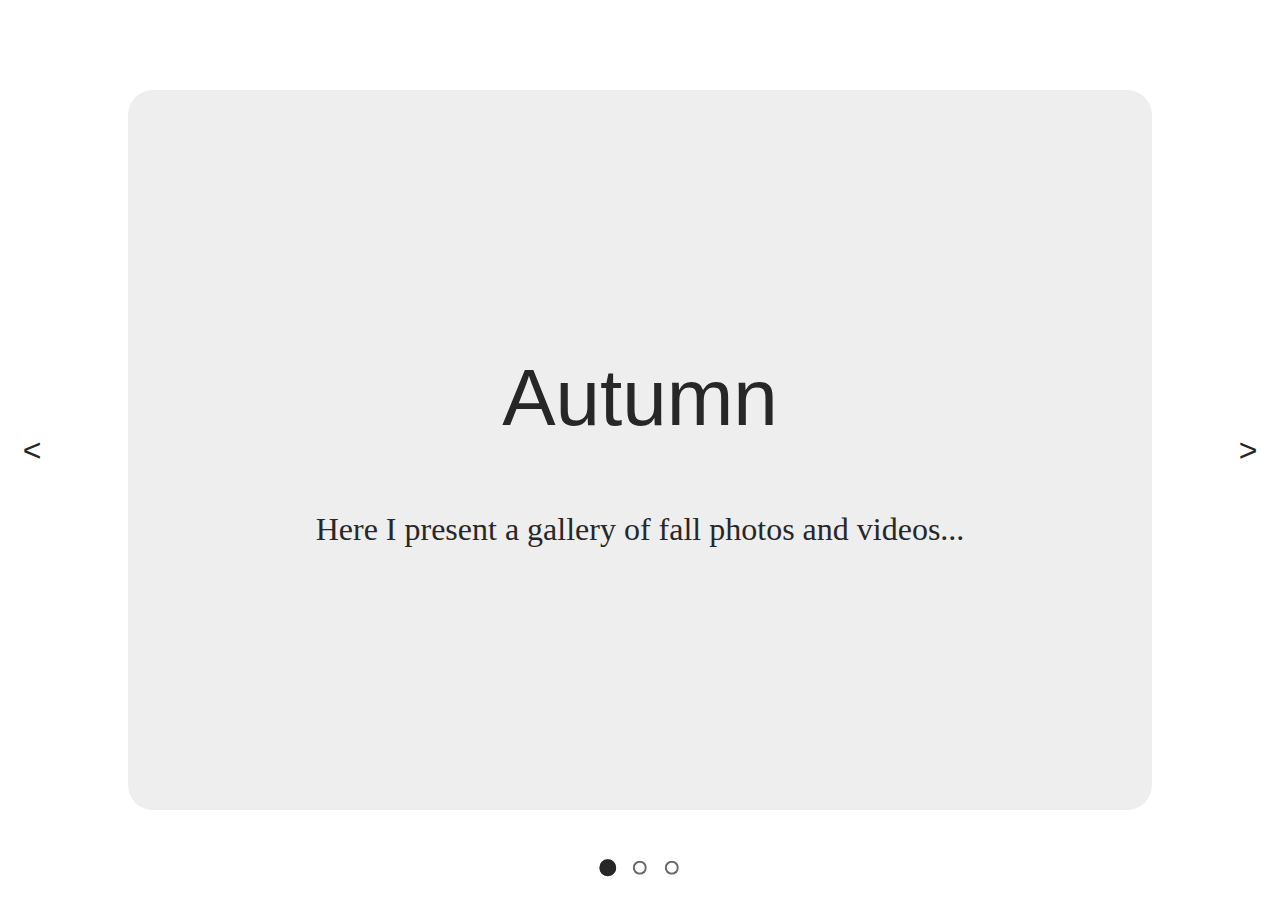
==== lab2/index.html @ cb55a5d7 "gallery-images-videos" ====
<!DOCTYPE html>
<html lang="en">
  <head>
    <meta charset="UTF-8" />
    <meta http-equiv="X-UA-Compatible" content="IE=edge" />
    <meta name="viewport" content="width=device-width, initial-scale=1.0" />
    <link rel="stylesheet" href="style.css" />
    <title>Document</title>
  </head>
  <body>

    <div class="elements-list" id="slider1">

        <article class="element">
            <h2 class="element-title">
                Autumn
            </h2>
            <div class="element-text">
                Here I present a gallery of fall photos and videos... 
            </div>
        </article>

        <article class="element">
                <img src="./media/landscape1.jpg" class="bottom">
                <h2 class="element-title bright-brown">
                    Path along the Pines
                </h2>
                <div class="element-text bright-brown">
                    Just an image of some grass and trees in autumn... 
                </div>
        </article>
            
        <article class="element">
            <video src="./media/trees.mp4" autoplay loop></video>
            <h2 class="element-title bright-red">
                Some forest shots
            </h2>
            <div class="element-text bright-red">
                Dron shots from Portland...
            </div>
        </article>

    </div>
    
    <script src="script.js"></script>
  </body>
</html>
---- lab2/style.css ----
:root {
  --border: rgba(26, 26, 26, 0.25);
}

body {
  margin: 0;
  padding: 0;
  height: 100vh;
  display: flex;
  justify-content: center;
  align-items: center;
}

.slider {
  position: relative;
  color: rgba(255, 255, 255, 0.6);
  background: #fff;
  background-size: cover;
  background-position: center center;
  display: grid;
  grid-template-columns: 4rem 1fr 4rem;
  grid-template-rows: 1fr;
  height: 675px;
  width: 1200px;
}

.slider-slides-cnt {
  grid-column: 1 / -1;
  grid-row: 1 / -1;
  display: grid;
  grid-template-columns: 1fr;
  grid-template-rows: 1fr;
}

.slider-slide {
  align-self: center;
  justify-self: center;
  grid-column: 1 / 2;
  grid-row: 1 / 2;
  display: flex;
  justify-content: center;
  align-items: center;
  flex-direction: column;
  opacity: 0;
  z-index: 0;
  background-color: #eee;
  position: relative;
  height: 80vh;
  width: 80vw;
  max-width: 1700px;
  border-radius: 25px;
  overflow: hidden;
}

.slider-slide-active {
  opacity: 1;
  z-index: 1;
}

.slider .element-title {
  color: rgb(39, 39, 39);
  position: relative;
  opacity: 0;
  font-size: 5rem;
  font-weight: normal;
  margin-top: 0;
  text-align: center;
  font-family: "Roboto Condensed", sans-serif;
}
.slider .element-text {
  color: rgb(39, 39, 39);
  position: relative;
  opacity: 0;
  font-size: 2rem;
  padding-left: 4rem;
  padding-right: 4rem;
  text-align: center;
}

/* animacja */
.slider-slide {
  opacity: 0;
  transition: 0.4s opacity;
}
.slider-slide-active {
  opacity: 1;
}
.slider .element-title {
  left: -3rem;
  opacity: 0;
  transition: 1s left, 1s opacity;
}
.slider .element-text {
  left: -3rem;
  opacity: 0;
  transition: 1s 0.5s left, 1s 0.5s opacity;
}
.slider-slide-active .element-title {
  left: 0;
  opacity: 1;
}
.slider-slide-active .element-text {
  left: 0;
  opacity: 1;
}
.slider-nav {
  grid-column: 1 / -1;
  grid-row: 1 / -1;
  display: grid;
  grid-template-columns: 4rem 1fr 4rem;
  grid-template-rows: 1fr;
}

.slider-button-prev,
.slider-button-next {
  background-color: transparent;
  grid-column: 1 / 2;
  grid-row: 1 / 2;
  cursor: pointer;
  z-index: 2;
  border: 0;
  text-indent: -999px;
  overflow: hidden;
  position: relative;
  z-index: 1;
}
.slider-button-next {
  grid-column: -1 / -2;
}
.slider-button-prev:focus,
.slider-button-next:focus {
  outline: none;
}
.slider-button-prev:before,
.slider-button-next:before {
  content: "<";
  display: flex;
  justify-content: center;
  align-items: center;
  position: absolute;
  left: 0;
  top: 0;
  width: 100%;
  height: 100%;
  font-size: 2rem;
  color: rgb(39, 39, 39);
  text-indent: 0;
}
.slider-button-next:before {
  content: ">";
}

/* stronicowanie */
.slider-pagination {
  z-index: 2;
  position: absolute;
  left: 0;
  bottom: 1rem;
  margin: 0;
  padding: 0;
  width: 100%;
  display: flex;
  justify-content: center;
  list-style: none;
}

.slider-pagination-button {
  background: transparent;
  width: 2rem;
  height: 2rem;
  border: 0;
  text-indent: -999px;
  overflow: hidden;
  cursor: pointer;
  position: relative;
}
.slider-pagination-button:before {
  content: "";
  position: absolute;
  left: 50%;
  top: 50%;
  transform: translate(-50%, -50%);
  background: transparent;
  width: 0.9rem;
  height: 0.9rem;
  border-radius: 50%;
  transition: 0.5s all;
  box-shadow: inset 0 0 0 2px rgba(39, 39, 39, 0.7);
}
.slider-pagination-element-active .slider-pagination-button:before {
  background: rgb(39, 39, 39);
  transform: translate(-50%, -50%) scale(1.2);
}
.slider-pagination-button:focus {
  outline: none;
}

#slider1 {
  width: 100%;
  height: 100%;
}

img, video{
  position: absolute;
  margin: auto;
  width: inherit;
  height: inherit;
  object-fit: cover;
}

.bottom{
  object-position: bottom;
}

.bright-brown{
  color:  rgb(177, 161, 151)!important;
}

.bright-red{
  color:  rgb(255, 212, 203)!important;
}
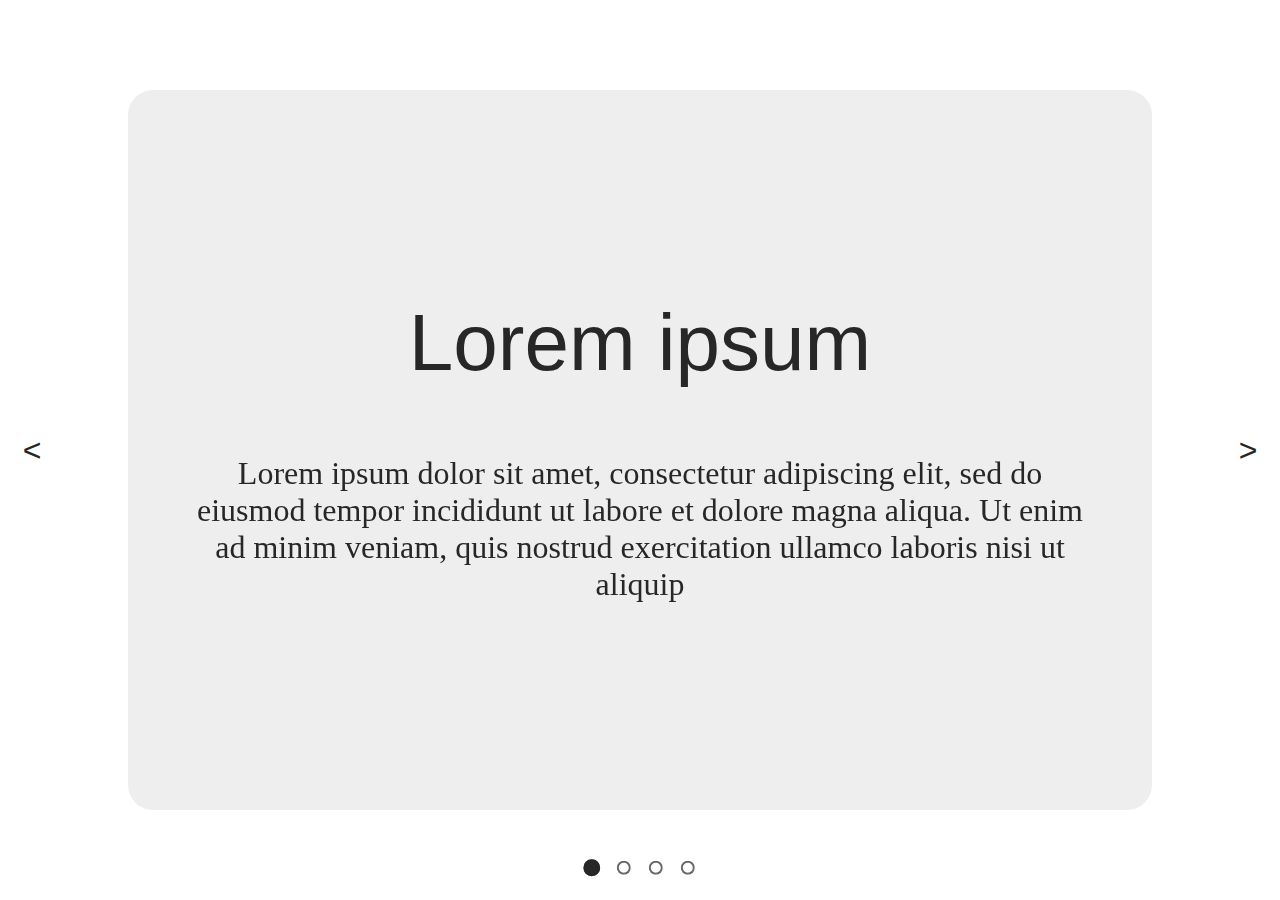
==== commit c15b42c4: "f" ====
--- a/lab2/index.html
+++ b/lab2/index.html
@@ -13,30 +13,40 @@
 
         <article class="element">
             <h2 class="element-title">
-                Autumn
+                Lorem ipsum
             </h2>
             <div class="element-text">
-                Here I present a gallery of fall photos and videos... 
+                Lorem ipsum dolor sit amet, consectetur adipiscing elit, sed do eiusmod tempor incididunt ut labore et dolore magna aliqua. Ut enim ad minim veniam, quis nostrud exercitation ullamco laboris nisi ut aliquip
             </div>
         </article>
 
         <article class="element">
                 <img src="./media/landscape1.jpg" class="bottom">
                 <h2 class="element-title bright-brown">
-                    Path along the Pines
+                    Incididunt ut labore 
                 </h2>
                 <div class="element-text bright-brown">
-                    Just an image of some grass and trees in autumn... 
+                    Lorem ipsum dolor sit amet, consectetur adipiscing elit, sed do eiusmod tempor incididunt ut labore et dolore magna aliqua. Ut enim ad minim veniam, quis nostrud exercitation ullamco laboris nisi ut aliquip 
                 </div>
         </article>
-            
+
+        <article class="element">
+            <img src="./media/landscape2.jpg" class="center">
+            <h2 class="element-title brighter-brown">
+                Lorem ipsum dolor sit amet
+            </h2>
+            <div class="element-text brighter-brown">
+                Lorem ipsum dolor sit amet, consectetur adipiscing elit, sed do eiusmod tempor incididunt ut labore 
+            </div>
+        </article>
+        
         <article class="element">
             <video src="./media/trees.mp4" autoplay loop></video>
             <h2 class="element-title bright-red">
-                Some forest shots
+                Lorem ipsum dolor sit amet
             </h2>
             <div class="element-text bright-red">
-                Dron shots from Portland...
+                Lorem ipsum dolor sit amet, consectetur adipiscing elit, sed do eiusmod tempor incididunt ut labore 
             </div>
         </article>
 
